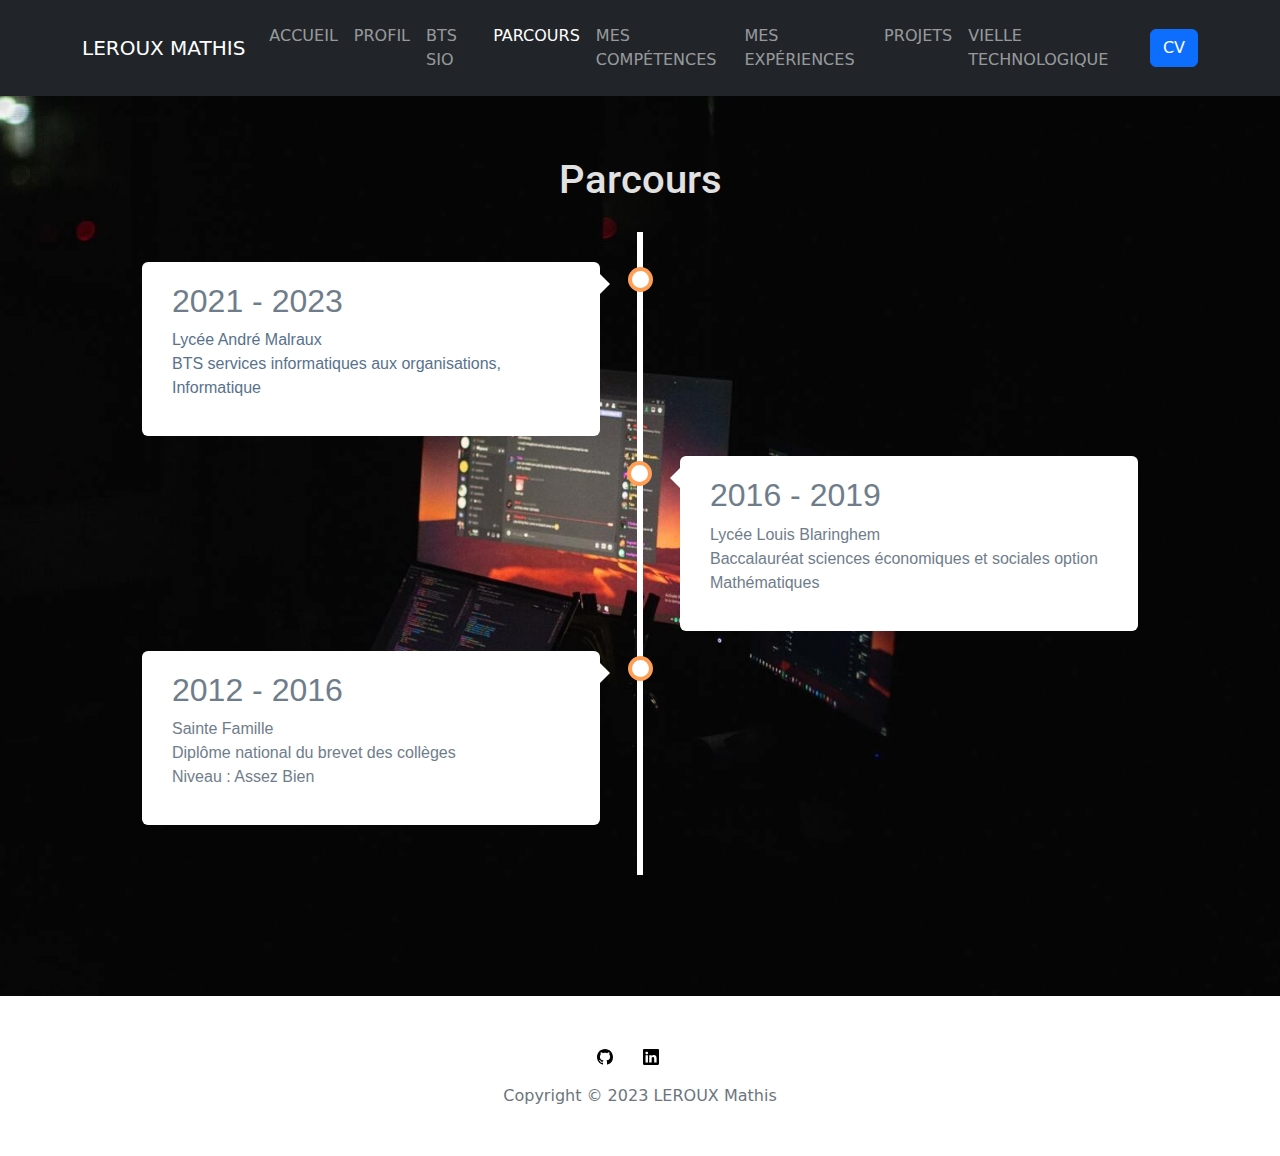
==== parcours.html @ 8e81bbc8 "up" ====
<!DOCTYPE html>
<html lang="en">

<head>
    <meta charset="utf-8">
    <meta name="viewport" content="width=device-width, initial-scale=1.0, shrink-to-fit=no">
    <title>PortfolioMathis</title>
    <link rel="stylesheet" href="assets/bootstrap/css/bootstrap.min.css">
    <link rel="stylesheet" href="https://fonts.googleapis.com/css?family=Actor">
    <link rel="stylesheet" href="https://fonts.googleapis.com/css?family=Roboto&amp;display=swap">
    <link rel="stylesheet" href="assets/css/Competences-Grid---3-Columns---Hover-Effect-Pop---Icons.css">
    <link rel="stylesheet" href="assets/css/Navbar-Right-Links-Dark-icons.css">
    <link rel="stylesheet" href="assets/css/Profile-Card.css">
    <link rel="stylesheet" href="assets/css/timeline_12073_SaraSantos-1.css">
    <link rel="stylesheet" href="assets/css/timeline_12073_SaraSantos.css">
</head>

<body>
    <nav class="navbar navbar-dark navbar-expand-md bg-dark py-3">
        <div class="container"><a class="navbar-brand d-flex align-items-center" href="#"><span>LEROUX MATHIS</span></a><button data-bs-toggle="collapse" class="navbar-toggler" data-bs-target="#navcol-5"><span class="visually-hidden">Toggle navigation</span><span class="navbar-toggler-icon"></span></button>
            <div class="collapse navbar-collapse" id="navcol-5">
                <ul class="navbar-nav ms-auto">
                    <li class="nav-item"><a class="nav-link" href="index.html">ACCUEIL</a></li>
                    <li class="nav-item"><a class="nav-link" href="profil.html">PROFIL</a></li>
                    <li class="nav-item"><a class="nav-link" href="btssio.html">BTS SIO</a></li>
                    <li class="nav-item"><a class="nav-link active" href="parcours.html">PARCOURS</a></li>
                    <li class="nav-item"><a class="nav-link" href="competences.html">MES COMPÉTENCES</a></li>
                    <li class="nav-item"><a class="nav-link" href="experiences.html">MES EXPÉRIENCES</a></li>
                    <li class="nav-item"><a class="nav-link" href="projet.html">PROJETS</a></li>
                    <li class="nav-item"><a class="nav-link" href="veilleTechn.html">VIELLE TECHNOLOGIQUE</a></li>
                </ul><a class="btn btn-primary ms-md-2" role="button" href="cvMathisLeroux.pdf">CV</a>
            </div>
        </div>
    </nav>
    <section id="image" style="width: 100%;height: 100vh;">
        <h1 style="text-align: center;color: rgb(225,225,225);font-family: Roboto, sans-serif;padding: 60px 0px 20px;">Parcours</h1>
        <div class="container">
            <div class="timeline time-body">
                <div class="time-container left">
                    <div class="time-content">
                        <h2>2021 - 2023</h2>
                        <p style="color: rgb(88,114,140);">Lycée André Malraux<br>BTS services informatiques aux organisations, Informatique</p>
                    </div>
                </div>
                <div class="time-container right">
                    <div class="time-content">
                        <h2>2016 - 2019</h2>
                        <p>Lycée Louis Blaringhem<br>Baccalauréat sciences économiques et sociales option Mathématiques</p>
                    </div>
                </div>
                <div class="time-container left">
                    <div class="time-content">
                        <h2>2012 - 2016</h2>
                        <p>Sainte Famille<br>Diplôme national du brevet des collèges<br>Niveau : Assez Bien</p>
                    </div>
                </div>
            </div>
        </div>
    </section>
    <footer class="text-center">
        <div class="container text-muted py-4 py-lg-5">
            <ul class="list-inline">
                <li class="list-inline-item me-4"><a href="https://github.com/LerouxMathis"><svg xmlns="http://www.w3.org/2000/svg" width="1em" height="1em" fill="currentColor" viewBox="0 0 16 16" class="bi bi-github" style="color: rgb(0,0,0);">
                            <path d="M8 0C3.58 0 0 3.58 0 8c0 3.54 2.29 6.53 5.47 7.59.4.07.55-.17.55-.38 0-.19-.01-.82-.01-1.49-2.01.37-2.53-.49-2.69-.94-.09-.23-.48-.94-.82-1.13-.28-.15-.68-.52-.01-.53.63-.01 1.08.58 1.23.82.72 1.21 1.87.87 2.33.66.07-.52.28-.87.51-1.07-1.78-.2-3.64-.89-3.64-3.95 0-.87.31-1.59.82-2.15-.08-.2-.36-1.02.08-2.12 0 0 .67-.21 2.2.82.64-.18 1.32-.27 2-.27.68 0 1.36.09 2 .27 1.53-1.04 2.2-.82 2.2-.82.44 1.1.16 1.92.08 2.12.51.56.82 1.27.82 2.15 0 3.07-1.87 3.75-3.65 3.95.29.25.54.73.54 1.48 0 1.07-.01 1.93-.01 2.2 0 .21.15.46.55.38A8.012 8.012 0 0 0 16 8c0-4.42-3.58-8-8-8z"></path>
                        </svg></a></li>
                <li class="list-inline-item me-4"><a href="https://www.linkedin.com/in/mathis-leroux/"><svg xmlns="http://www.w3.org/2000/svg" width="1em" height="1em" fill="currentColor" viewBox="0 0 16 16" class="bi bi-linkedin" href="https://github.com/LerouxMathis" style="color: rgb(0,0,0);">
                            <path d="M0 1.146C0 .513.526 0 1.175 0h13.65C15.474 0 16 .513 16 1.146v13.708c0 .633-.526 1.146-1.175 1.146H1.175C.526 16 0 15.487 0 14.854V1.146zm4.943 12.248V6.169H2.542v7.225h2.401zm-1.2-8.212c.837 0 1.358-.554 1.358-1.248-.015-.709-.52-1.248-1.342-1.248-.822 0-1.359.54-1.359 1.248 0 .694.521 1.248 1.327 1.248h.016zm4.908 8.212V9.359c0-.216.016-.432.08-.586.173-.431.568-.878 1.232-.878.869 0 1.216.662 1.216 1.634v3.865h2.401V9.25c0-2.22-1.184-3.252-2.764-3.252-1.274 0-1.845.7-2.165 1.193v.025h-.016a5.54 5.54 0 0 1 .016-.025V6.169h-2.4c.03.678 0 7.225 0 7.225h2.4z"></path>
                        </svg></a></li>
            </ul>
            <p class="mb-0">Copyright © 2023 LEROUX Mathis</p>
        </div>
    </footer>
    <script src="assets/bootstrap/js/bootstrap.min.js"></script>
</body>

</html>
---- assets/css/Competences-Grid---3-Columns---Hover-Effect-Pop---Icons.css ----
.competencesicons {
  font-size: 30px;
  margin-top: 30px;
}

.competencestitles {
  font-size: 27px;
  margin-top: 10px;
  margin-bottom: 20px;
}

.squareicons {
  font-size: 13px;
  margin-bottom: 20px;
  margin-top: 20px;
}

.competencesparagraph {
  font-size: 13px;
  max-width: 280px;
  margin: auto;
}

.competencesboxes {
  border: 1px solid gray;
  transition: 0.5s;
}

.competencesboxes:hover {
  border-top-left-radius: 10px;
  border-bottom-left-radius: 10px;
  animation-name: example;
  animation-duration: 0.25s;
  border-left: 8px solid #5a5d60;
  box-shadow: 0 14px 28px rgba(0,0,0,0.25), 0 10px 10px rgba(0,0,0,0.22);
}

@media (max-width: 991px) {
  .competencestitles {
    font-size: 20px;
  }
}
---- assets/css/Navbar-Right-Links-Dark-icons.css ----
.bs-icon {
  --bs-icon-size: .75rem;
  display: flex;
  flex-shrink: 0;
  justify-content: center;
  align-items: center;
  font-size: var(--bs-icon-size);
  width: calc(var(--bs-icon-size) * 2);
  height: calc(var(--bs-icon-size) * 2);
  color: var(--bs-primary);
}

.bs-icon-xs {
  --bs-icon-size: 1rem;
  width: calc(var(--bs-icon-size) * 1.5);
  height: calc(var(--bs-icon-size) * 1.5);
}

.bs-icon-sm {
  --bs-icon-size: 1rem;
}

.bs-icon-md {
  --bs-icon-size: 1.5rem;
}

.bs-icon-lg {
  --bs-icon-size: 2rem;
}

.bs-icon-xl {
  --bs-icon-size: 2.5rem;
}

.bs-icon.bs-icon-primary {
  color: var(--bs-white);
  background: var(--bs-primary);
}

.bs-icon.bs-icon-primary-light {
  color: var(--bs-primary);
  background: rgba(var(--bs-primary-rgb), .2);
}

.bs-icon.bs-icon-semi-white {
  color: var(--bs-primary);
  background: rgba(255, 255, 255, .5);
}

.bs-icon.bs-icon-rounded {
  border-radius: .5rem;
}

.bs-icon.bs-icon-circle {
  border-radius: 50%;
}

h1 {
}

#home {
}

body {
}

#image {
  background: url("../../assets/img/fond.jpg") center / cover no-repeat;
}

#moi {
  color: rgb(225,225,225);
  text-align: left;
  font-family: Roboto, sans-serif;
  padding: 0px 0px 0px;
  margin: 0px;
}

#yo {
  text-align: center;
  color: rgb(225,225,225);
  font-family: Roboto, sans-serif;
  margin: 0px;
  padding: 109px 0px 0px 0px;
}

#entet {
  color: rgb(225,225,225);
  font-family: Roboto, sans-serif;
  text-align: center;
  padding: 60px 0px 20px;
}

.container {
  color: rgb(111,125,139);
}

#profil {
  background: #040404;
  color: rgb(225,225,225);
}

#comble {
  background: #000000;
  height: 551px;
}

.row {
  color: rgb(225,225,225);
  background: #080808;
  font-family: Roboto, sans-serif;
  margin-top: 53px;
}
---- assets/css/Profile-Card.css ----
.profile-back {
  background-color: #9b1f1f;
  height: 150px;
  margin-bottom: -75px;
}

.profile-pic {
  width: 219px;
  height: 254px;
  margin-bottom: 10px;
}

.profile-card {
  text-align: center;
  margin-bottom: 15px;
  border: 1px solid rgb(225,225,225) ;
}

.profile-name {
  background-color: #9b1f1f;
  color: #fff;
  font-family: 'Actor', sans-serif;
  font-size: 16px;
  font-weight: bold;
  padding: 5px 0;
  border-radius: 100px;
  max-width: 300px;
  margin: 0 auto 10px auto;
}

.profile-card .social-list {
  list-style: none;
  padding: 0;
  margin-bottom: 20px;
}

.profile-card .social-list li {
  display: inline;
  margin: 0 5px;
  /*background-color: #9b1f1f;*/
  /*color: #fff;*/
  /*padding: 10px;*/
  /*border-radius: 100%;*/
}

.profile-bio {
  margin-bottom: 10px;
  padding: 10px;
}

.profile-card .social-list li i {
  background-color: #9b1f1f;
  color: #fff;
  padding: 10px 11px;
  border-radius: 100%;
}
---- assets/css/timeline_12073_SaraSantos-1.css ----
.time-body {
  background-color: #474e5d;
  font-family: Helvetica, sans-serif;
}

.timeline {
  position: relative;
  max-width: 1200px;
  margin: 0 auto;
}

.time-container {
  padding: 10px 40px;
  position: relative;
  background-color: inherit;
  width: 50%;
}

.left {
  left: 0px;
}

.left::after {
  content: " ";
  height: 0;
  position: absolute;
  top: 22px;
  width: 0;
  z-index: 1;
  right: 30px;
  border: medium solid white;
  border-width: 10px 0 10px 10px;
  border-color: transparent transparent transparent white;
}

.time-content {
  padding: 20px 30px;
  background-color: white;
  position: relative;
  border-radius: 6px;
}

.right {
  left: 50%;
}

.timeline::after {
  content: '';
  position: absolute;
  width: 6px;
  background-color: white;
  top: 0;
  bottom: 0;
  left: 50%;
  margin-left: -3px;
}

.time-container::after {
  content: '';
  position: absolute;
  width: 25px;
  height: 25px;
  right: -13px;
  background-color: white;
  border: 4px solid #FF9F55;
  top: 15px;
  border-radius: 50%;
  z-index: 1;
}

.right::after {
  left: -13px;
}

.right::before {
  content: " ";
  height: 0;
  position: absolute;
  top: 22px;
  width: 0;
  z-index: 1;
  left: 30px;
  border: medium solid white;
  border-width: 10px 10px 10px 0;
  border-color: transparent white transparent transparent;
}

.left::before {
  content: " ";
  height: 0;
  position: absolute;
  top: 22px;
  width: 0;
  z-index: 1;
  right: 30px;
  border: medium solid white;
  border-width: 10px 0 10px 10px;
  border-color: transparent transparent transparent white;
}

@media screen and (max-width: 600px) {
  .timeline::after {
    left: 31px;
  }
}

@media screen and (max-width: 600px) {
  .time-container {
    width: 100%;
    padding-left: 70px;
    padding-right: 25px;
  }
}

@media screen and (max-width: 600px) {
  .time-container::before {
    left: 60px;
    border: medium solid white;
    border-width: 10px 10px 10px 0;
    border-color: transparent white transparent transparent;
  }
}

@media screen and (max-width: 600px) {
  .left::after, .right::after {
    left: 18px;
  }
}

@media screen and (max-width: 600px) {
  .right {
    left: 0%;
  }
}
---- assets/css/timeline_12073_SaraSantos.css ----
.time-body {
  border-color: rgb(245,245,245);
  background: rgba(27,27,27,0);
}

.timeline {
  position: relative;
  padding: 20px;
  padding-bottom: 40px;
}

.time-container {
  padding: 10px 40px;
  position: relative;
  background-color: inherit;
  width: 50%;
}

.left {
  left: 0px;
}

.left::after {
  content: " ";
  height: 0;
  position: absolute;
  top: 22px;
  width: 0;
  z-index: 1;
  right: 30px;
  border: medium solid white;
  border-width: 10px 0 10px 10px;
  border-color: transparent transparent transparent white;
}

.time-content {
  padding: 20px 30px;
  background-color: white;
  position: relative;
  border-radius: 6px;
}

.right {
  left: 50%;
}

.time-container::after {
  content: '';
  position: absolute;
  width: 25px;
  height: 25px;
  right: -13px;
  background-color: white;
  border: 4px solid #FF9F55;
  top: 15px;
  border-radius: 50%;
  z-index: 1;
}

.right::after {
  left: -13px;
}

.right::before {
  content: " ";
  height: 0;
  position: absolute;
  top: 22px;
  width: 0;
  z-index: 1;
  left: 30px;
  border: medium solid white;
  border-width: 10px 10px 10px 0;
  border-color: transparent white transparent transparent;
}

.left::before {
  content: " ";
  height: 0;
  position: absolute;
  top: 22px;
  width: 0;
  z-index: 1;
  right: 30px;
  border: medium solid white;
  border-width: 10px 0 10px 10px;
  border-color: transparent transparent transparent white;
}

@media screen and (max-width: 600px) {
  .timeline::after {
    left: 31px;
  }
}

@media screen and (max-width: 600px) {
  .time-container {
    width: 100%;
    padding-left: 70px;
    padding-right: 25px;
  }
}

@media screen and (max-width: 600px) {
  .time-container::before {
    left: 60px;
    border: medium solid white;
    border-width: 10px 10px 10px 0;
    border-color: transparent white transparent transparent;
  }
}

@media screen and (max-width: 600px) {
  .left::after, .right::after {
    left: 18px;
  }
}

@media screen and (max-width: 600px) {
  .right {
    left: 0%;
  }
}
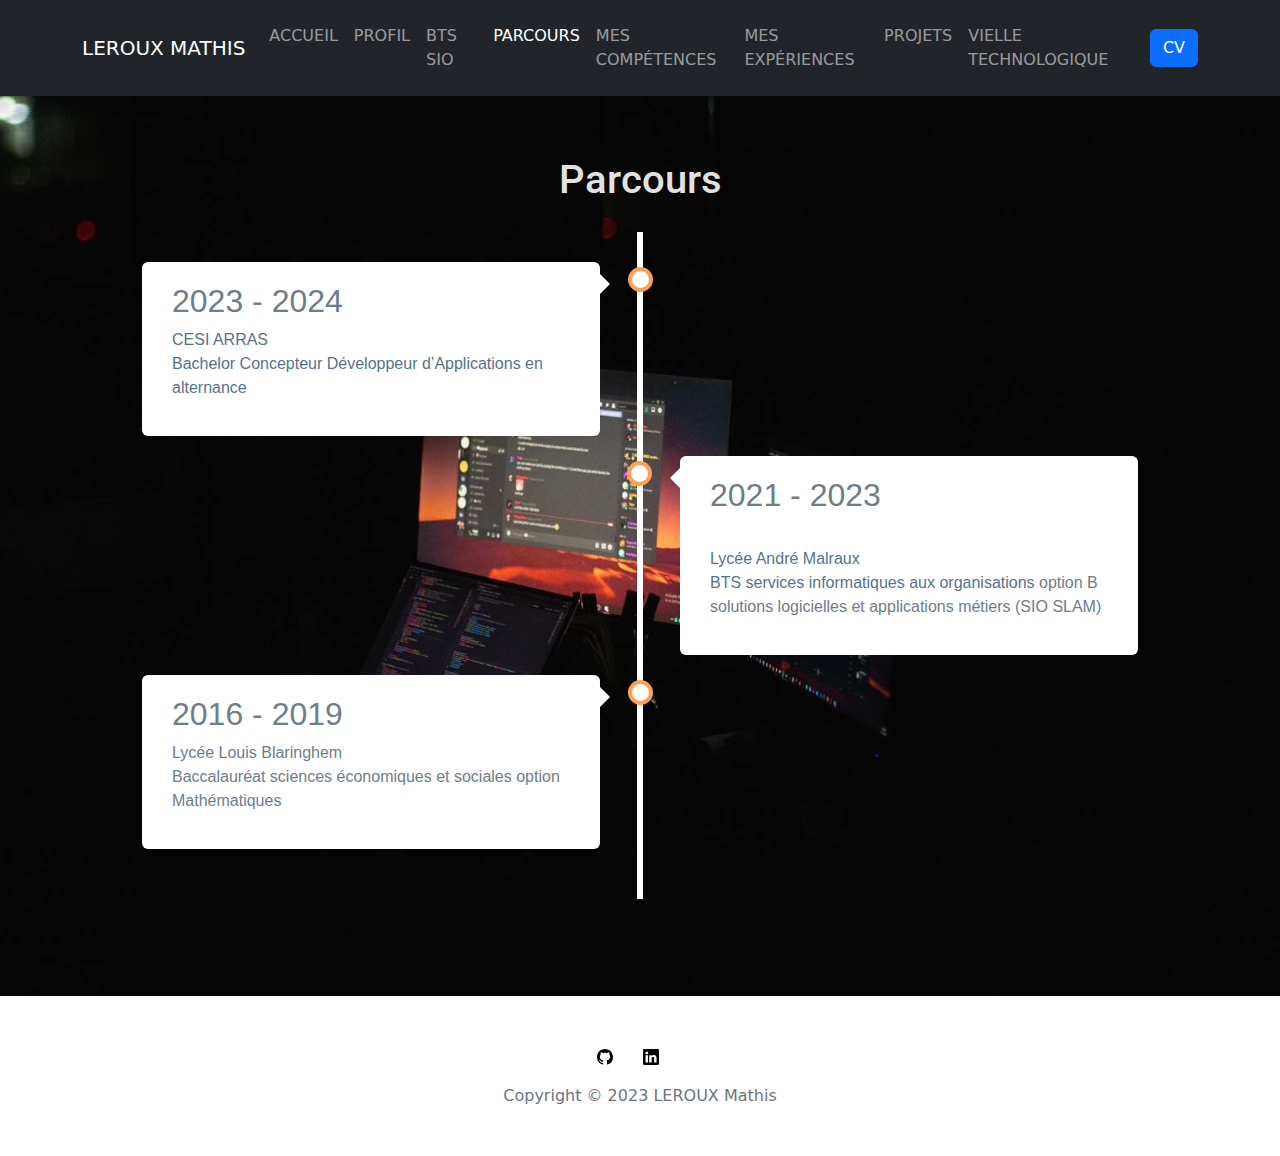
==== commit 533fc582: "chnage" ====
--- a/parcours.html
+++ b/parcours.html
@@ -38,20 +38,20 @@
             <div class="timeline time-body">
                 <div class="time-container left">
                     <div class="time-content">
-                        <h2>2021 - 2023</h2>
-                        <p style="color: rgb(88,114,140);">Lycée André Malraux<br>BTS services informatiques aux organisations, Informatique</p>
+                        <h2>2023 - 2024</h2>
+                        <p style="color: rgb(88,114,140);">CESI ARRAS<br>Bachelor Concepteur Développeur d’Applications en alternance</p>
                     </div>
                 </div>
                 <div class="time-container right">
                     <div class="time-content">
-                        <h2>2016 - 2019</h2>
-                        <p>Lycée Louis Blaringhem<br>Baccalauréat sciences économiques et sociales option Mathématiques</p>
+                        <h2>2021 - 2023</h2>
+                        <p><br><span style="color: rgb(88, 114, 140);">Lycée André Malraux</span><br><span style="color: rgb(88, 114, 140);">BTS services informatiques aux organisations&nbsp;</span>option B solutions logicielles et applications métiers (SIO SLAM)</p>
                     </div>
                 </div>
                 <div class="time-container left">
                     <div class="time-content">
-                        <h2>2012 - 2016</h2>
-                        <p>Sainte Famille<br>Diplôme national du brevet des collèges<br>Niveau : Assez Bien</p>
+                        <h2>2016 - 2019</h2>
+                        <p>Lycée Louis Blaringhem<br>Baccalauréat sciences économiques et sociales option Mathématiques</p>
                     </div>
                 </div>
             </div>
